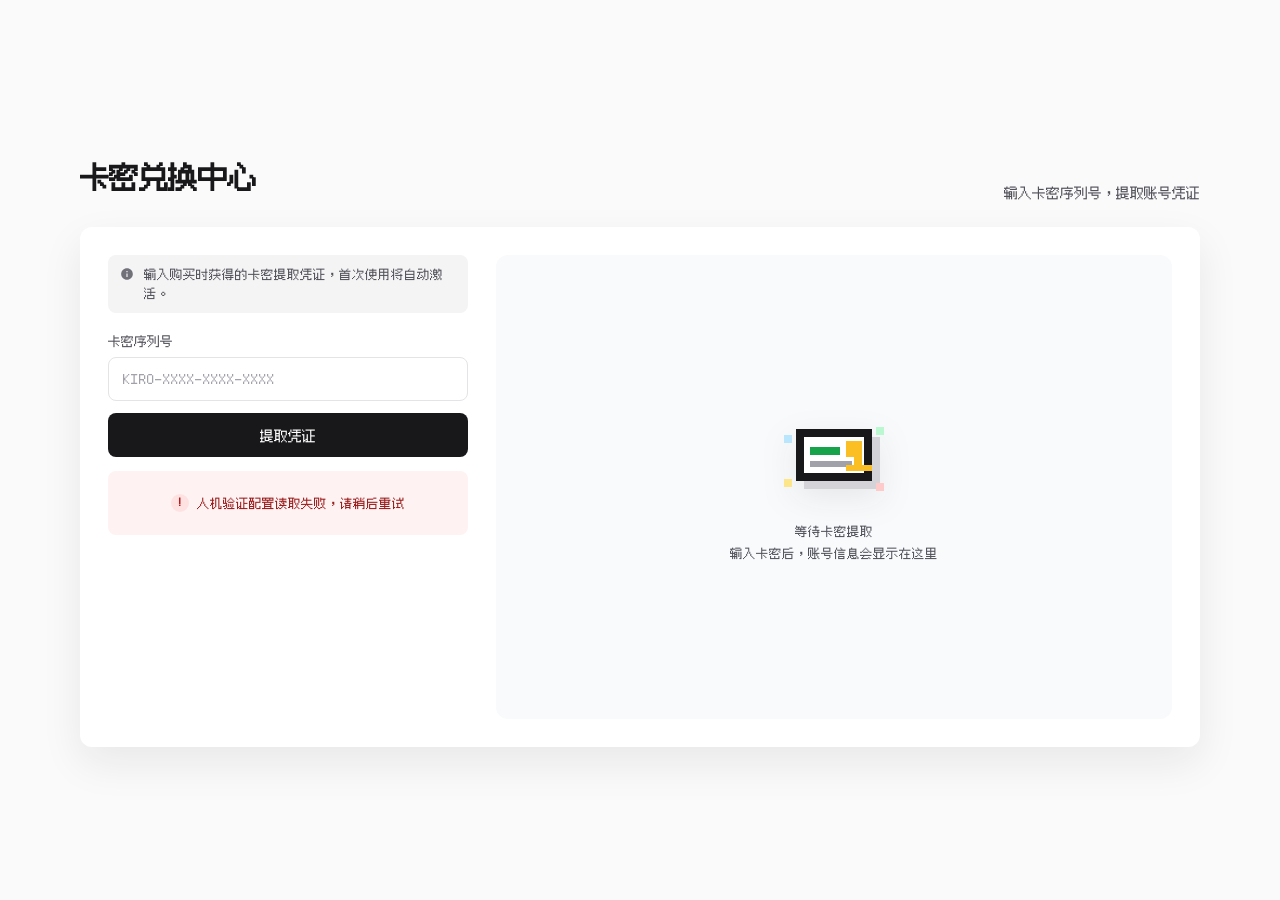
==== static/redeem.html @ 6c7f951c "Initial commit - KiroClaim project" ====
<!DOCTYPE html>
<html lang="zh-CN">
<head>
  <meta charset="UTF-8">
  <meta name="viewport" content="width=device-width, initial-scale=1, minimum-scale=1, maximum-scale=1, user-scalable=no, viewport-fit=cover">
  <title>KiroClaim 卡密兑换中心</title>
  <link rel="icon" type="image/svg+xml" href="/static/favicon.svg">
  <link rel="alternate icon" href="/static/favicon.ico">
  <link rel="apple-touch-icon" href="/static/apple-touch-icon.png">
  <link rel="manifest" href="/static/site.webmanifest">
  <link rel="stylesheet" href="/static/css/redeem.css">
</head>
<body>

  <div class="wrap">

    <div class="header">
      <h1>卡密兑换中心</h1>
      <p>输入卡密序列号，提取账号凭证</p>
    </div>

    <div class="card">

      <div class="info">
        <svg class="info-icon" viewBox="0 0 24 24" fill="currentColor"><path d="M12 2C6.48 2 2 6.48 2 12s4.48 10 10 10 10-4.48 10-10S17.52 2 12 2zm1 15h-2v-6h2v6zm0-8h-2V7h2v2z"/></svg>
        <span>输入购买时获得的卡密提取凭证，首次使用将自动激活。</span>
      </div>

      <label class="field-label" for="inp-get">卡密序列号</label>
      <input type="text" class="input" id="inp-get" placeholder="KIRO-XXXX-XXXX-XXXX" autocomplete="off" autocapitalize="off" spellcheck="false">

      <button class="btn" id="btn-get" onclick="reqGet()">
        <span class="spinner"></span>
        <span class="btn-text">提取凭证</span>
      </button>

      <div class="turnstile-box" id="captcha-get"></div>

      <div class="result" id="out-get"></div>

    </div>
  </div>

  <script>
    const API_BASE = '';
    let _busy = false;
    let _lastGetData = null;
    let _accountPage = 1;
    let _redeemStream = null;
    let _streamExpected = 0;
    let _streamReceived = 0;
    let _streamDone = false;
    let _streamFailed = false;
    let _streamSkeletonPaused = false;
    let _streamMessage = '';
    const ACCOUNT_PAGE_SIZE = 5;

    function getAccountPageSize() {
      return window.matchMedia('(min-width: 1100px)').matches ? 6 : ACCOUNT_PAGE_SIZE;
    }

    const _captcha = {
      enabled: false,
      siteKey: '',
      widgetGet: null,
      tokenGet: '',
      error: '',
    };

    // 页面加载时询问后端是否启用验证码
    async function initCaptcha() {
      try {
        const r = await fetch(API_BASE + '/api/captcha/info');
        const d = await r.json();
        if (d.code !== 0 || !d.data || !d.data.enabled || !d.data.siteKey) return;
        _captcha.enabled = true;
        _captcha.siteKey = d.data.siteKey;
        if (!looksLikeTurnstileSiteKey(_captcha.siteKey)) {
          setCaptchaState('error', '人机验证 Site Key 配置异常，请在后台填写 Cloudflare Turnstile Site Key');
          _captcha.error = '人机验证配置异常，请联系管理员';
          return;
        }
        setCaptchaState('loading', '正在加载人机验证...');
        loadTurnstileScript();
      } catch (e) {
        _captcha.enabled = true;
        _captcha.error = '人机验证配置读取失败，请稍后重试';
        setCaptchaState('error', _captcha.error);
      }
    }

    function looksLikeTurnstileSiteKey(key) {
      const value = String(key || '').trim();
      return value.length >= 20 && /^[0-3]x/i.test(value);
    }

    function setCaptchaState(state, message) {
      const box = document.getElementById('captcha-get');
      if (!box) return;
      box.classList.remove('loading', 'ready', 'error');
      if (!state) {
        box.innerHTML = '';
        return;
      }
      box.classList.add(state);
      if (state === 'loading') {
        box.innerHTML =
          '<div class="turnstile-state">' +
            '<span class="turnstile-spinner" aria-hidden="true"></span>' +
            '<span>' + esc(message || '正在加载人机验证...') + '</span>' +
          '</div>';
        return;
      }
      if (state === 'error') {
        box.innerHTML =
          '<div class="turnstile-state">' +
            '<span class="turnstile-error-icon" aria-hidden="true">!</span>' +
            '<span>' + esc(message || '人机验证加载失败，请刷新后重试') + '</span>' +
          '</div>';
      }
    }

    function loadTurnstileScript() {
      window.onTurnstileLoad = function() {
        try {
          const box = document.getElementById('captcha-get');
          if (box) box.innerHTML = '';
          _captcha.widgetGet = turnstile.render('#captcha-get', {
            sitekey: _captcha.siteKey,
            theme: 'light',
            callback: function(token) {
              _captcha.error = '';
              _captcha.tokenGet = token;
            },
            'error-callback':  function() {
              _captcha.tokenGet = '';
              _captcha.error = '人机验证校验失败，请重新尝试';
            },
            'expired-callback': function() {
              _captcha.tokenGet = '';
              _captcha.error = '人机验证已过期，请重新完成验证';
            },
          });
          setCaptchaState('ready');
        } catch (e) {
          _captcha.error = '人机验证加载失败，请检查后台 Turnstile Site Key';
          setCaptchaState('error', _captcha.error);
        }
      };
      if (document.querySelector('script[data-turnstile-script="1"]')) return;
      const s = document.createElement('script');
      s.setAttribute('data-turnstile-script', '1');
      s.src = 'https://challenges.cloudflare.com/turnstile/v0/api.js?onload=onTurnstileLoad';
      s.async = true; s.defer = true;
      s.onerror = function() {
        _captcha.error = '人机验证脚本加载失败，请检查网络或稍后重试';
        setCaptchaState('error', _captcha.error);
      };
      document.head.appendChild(s);
    }

    // 请求后重置指定 widget，清空本地 token（Turnstile token 只能用一次）
    function resetCaptcha(which) {
      if (!_captcha.enabled || typeof turnstile === 'undefined') return;
      if (which === 'get' && _captcha.widgetGet != null) {
        try { turnstile.reset(_captcha.widgetGet); } catch(e) {}
        _captcha.tokenGet = '';
      }
    }

    function closeRedeemStream() {
      if (_redeemStream) {
        try { _redeemStream.close(); } catch (e) {}
        _redeemStream = null;
      }
    }

    function finishRedeem(btn) {
      closeRedeemStream();
      if (btn) {
        btn.classList.remove('loading');
        btn.disabled = false;
      }
      _busy = false;
      resetCaptcha('get');
    }

    function streamUrlForCode(code) {
      let url = API_BASE + '/token/' + encodeURIComponent(code) + '?stream=1';
      if (_captcha.enabled && _captcha.tokenGet) {
        url += '&captcha_token=' + encodeURIComponent(_captcha.tokenGet);
      }
      return url;
    }

    function reqGet() {
      if (_busy) return; _busy = true;
      const code = document.getElementById('inp-get').value.trim();
      if (!code) { _busy = false; return; }
      const out = document.getElementById('out-get');
      if (_captcha.enabled && !_captcha.tokenGet) {
        showError(out, _captcha.error || '请先完成人机验证');
        _busy = false;
        return;
      }
      const btn = document.getElementById('btn-get');
      btn.classList.add('loading'); btn.disabled = true;
      out.innerHTML = '';
      closeRedeemStream();
      _lastGetData = [];
      _streamExpected = 0;
      _streamReceived = 0;
      _streamDone = false;
      _streamFailed = false;
      _streamSkeletonPaused = false;
      _streamMessage = '正在连接发货通道...';
      _accountPage = 1;
      paintGet(out);

      const source = new EventSource(streamUrlForCode(code));
      _redeemStream = source;

      source.addEventListener('init', function(event) {
        const data = parseStreamEvent(event);
        _streamExpected = Math.max(0, Number(data.total) || 0);
        _streamReceived = 0;
        _streamSkeletonPaused = false;
        _streamMessage = '正在检查账号并发货...';
        _lastGetData = new Array(_streamExpected).fill(null);
        _accountPage = 1;
        paintGet(out);
      });

      source.addEventListener('account', function(event) {
        const data = parseStreamEvent(event);
        const account = data.account || null;
        let index = Number(data.index);
        if (!Number.isFinite(index) || index < 0) index = _streamReceived;
        if (!_streamExpected || index >= _lastGetData.length) {
          _streamExpected = Math.max(_streamExpected, index + 1);
          while (_lastGetData.length < _streamExpected) _lastGetData.push(null);
        }
        _lastGetData[index] = account;
        _streamReceived = normalizeAccounts(_lastGetData).filter(Boolean).length;
        _streamSkeletonPaused = false;
        _streamMessage = '正在提取账号 ' + _streamReceived + ' / ' + _streamExpected;
        paintGet(out);
      });

      source.addEventListener('done', function(event) {
        const accounts = normalizeAccounts(_lastGetData).filter(Boolean);
        _lastGetData = accounts;
        _streamReceived = accounts.length;
        _streamExpected = accounts.length;
        _streamDone = true;
        _streamSkeletonPaused = false;
        _streamMessage = '成功提取账号';
        paintGet(out);
        finishRedeem(btn);
      });

      source.addEventListener('fail', function(event) {
        const data = parseStreamEvent(event);
        _streamFailed = true;
        _streamSkeletonPaused = data.reason === 'account_pool_shortage' || data.reason === 'account_deleted';
        _streamMessage = data.message || '提取失败，请稍后再试';
        if (normalizeAccounts(_lastGetData).filter(Boolean).length > 0) {
          paintGet(out);
        } else {
          showError(out, _streamMessage);
        }
        finishRedeem(btn);
      });

      source.onerror = function() {
        if (_streamDone || _streamFailed) return;
        _streamFailed = true;
        _streamMessage = '发货通道连接失败，请稍后重试';
        if (normalizeAccounts(_lastGetData).filter(Boolean).length > 0) {
          paintGet(out);
        } else {
          showError(out, _streamMessage);
        }
        finishRedeem(btn);
      };
    }

    function parseStreamEvent(event) {
      try { return JSON.parse(event.data || '{}'); } catch (e) { return {}; }
    }

    function legacyPaintGet(box) {
      const jsonStr = JSON.stringify(_lastGetData, null, 2);
      box.innerHTML =
        '<div class="status ok"><span class="status-dot"></span>成功提取凭证</div>' +
        '<div class="result-title">账号凭证</div>' +
        '<pre class="json">' + esc(jsonStr) + '</pre>' +
        '<div class="btn-row">' +
          '<button class="copy-btn" onclick="copyGetResult(this)">复制 JSON</button>' +
          '<button class="download-btn" onclick="downloadGetResult(this)">下载 JSON</button>' +
        '</div>';
    }

    function copyGetResult(btn) {
      if (!_lastGetData) return;
      doClipboard(btn, JSON.stringify(_lastGetData, null, 2), '复制 JSON');
    }

    function downloadGetResult(btn) {
      if (!_lastGetData) return;
      var jsonStr = JSON.stringify(_lastGetData, null, 2);
      var blob = new Blob([jsonStr], { type: 'application/json' });
      var url = URL.createObjectURL(blob);
      var a = document.createElement('a');
      a.href = url;
      a.download = 'kiro-credentials.json';
      document.body.appendChild(a);
      a.click();
      document.body.removeChild(a);
      URL.revokeObjectURL(url);
      btn.textContent = '已下载';
      btn.classList.add('done');
      setTimeout(function() { btn.textContent = '下载 JSON'; btn.classList.remove('done'); }, 2000);
    }

    function normalizeAccounts(data) {
      if (Array.isArray(data)) return data;
      if (data && Array.isArray(data.accounts)) return data.accounts;
      if (data && data.account) return [data.account];
      if (data && typeof data === 'object') return [data];
      return [];
    }

    function paintGet(box) {
      const accounts = normalizeAccounts(_lastGetData);
      box.innerHTML =
        '<div class="status ok"><span class="status-dot"></span>成功提取账号凭证</div>' +
        '<div class="result-title">账号凭证</div>' +
        '<div class="account-list">' + accounts.map(renderAccountCard).join('') + '</div>' +
        '<div class="btn-row">' +
          '<button class="copy-btn" onclick="copyGetResult(this)">复制完整 JSON</button>' +
          '<button class="download-btn" onclick="downloadGetResult(this)">下载 JSON</button>' +
        '</div>';
    }

    function renderAccountCard(account, index) {
      const title = account.email || account.Email || ('账号 #' + (index + 1));
      const provider = account.provider || account.Provider || '-';
      const region = account.region || account.Region || '-';
      const fields = [
        ['accessToken', 'Access Token', account.accessToken || account.AccessToken],
        ['refreshToken', 'Refresh Token', account.refreshToken || account.RefreshToken],
        ['clientId', 'Client ID', account.clientId || account.ClientId],
        ['clientSecret', 'Client Secret', account.clientSecret || account.ClientSecret],
        ['region', 'Region', region],
        ['provider', 'Provider', provider]
      ];

      return '<div class="account-card">' +
        '<div class="account-card-head">' +
          '<div class="account-card-title">' + esc(title) + '</div>' +
          '<span class="account-tag">' + esc(String(provider).toUpperCase()) + '</span>' +
        '</div>' +
        '<div class="account-card-body">' +
          fields.map(function(field) {
            return renderAccountField(index, field[0], field[1], field[2]);
          }).join('') +
        '</div>' +
      '</div>';
    }

    function renderAccountField(index, key, label, value) {
      const text = value == null || value === '' ? '-' : String(value);
      const copyBtn = text === '-'
        ? ''
        : '<button class="field-copy-btn" data-index="' + index + '" data-key="' + esc(key) + '" onclick="copyAccountField(this)">复制</button>';
      return '<div class="account-field">' +
        '<div class="account-field-head">' +
          '<span class="account-field-label">' + esc(label) + '</span>' +
          copyBtn +
        '</div>' +
        '<div class="account-field-value">' + esc(text) + '</div>' +
      '</div>';
    }

    function copyAccountField(btn) {
      const index = Number(btn.dataset.index) || 0;
      const key = btn.dataset.key || '';
      const accounts = normalizeAccounts(_lastGetData);
      const account = accounts[index] || {};
      const aliases = {
        accessToken: ['accessToken', 'AccessToken'],
        refreshToken: ['refreshToken', 'RefreshToken'],
        clientId: ['clientId', 'ClientId'],
        clientSecret: ['clientSecret', 'ClientSecret'],
        region: ['region', 'Region'],
        provider: ['provider', 'Provider']
      }[key] || [key];
      let value = '';
      for (let i = 0; i < aliases.length; i++) {
        if (account[aliases[i]]) {
          value = account[aliases[i]];
          break;
        }
      }
      if (!value) return;
      doClipboard(btn, String(value), '复制');
    }

    function copyGetResult(btn) {
      if (!_lastGetData) return;
      doClipboard(btn, JSON.stringify(_lastGetData, null, 2), '复制完整 JSON');
    }

    function downloadGetResult(btn) {
      if (!_lastGetData) return;
      var jsonStr = JSON.stringify(_lastGetData, null, 2);
      var blob = new Blob([jsonStr], { type: 'application/json' });
      var url = URL.createObjectURL(blob);
      var a = document.createElement('a');
      a.href = url;
      a.download = 'kiro-credentials.json';
      document.body.appendChild(a);
      a.click();
      document.body.removeChild(a);
      URL.revokeObjectURL(url);
      btn.textContent = '已下载';
      btn.classList.add('done');
      setTimeout(function() { btn.textContent = '下载 JSON'; btn.classList.remove('done'); }, 2000);
    }

    function paintGet(box) {
      const accounts = normalizeAccounts(_lastGetData);
      box.innerHTML =
        '<div class="status ok"><span class="status-dot"></span>成功提取账号</div>' +
        '<div class="result-title">账号信息</div>' +
        '<div class="account-list">' + accounts.map(renderAccountCard).join('') + '</div>' +
        '<div class="btn-row">' +
          '<button class="copy-btn" onclick="copyGetResult(this)">复制全部</button>' +
          '<button class="download-btn" onclick="downloadGetResult(this)">下载 JSON</button>' +
        '</div>';
    }

    function renderAccountCard(account, index) {
      if (!account) return renderAccountSkeleton(index);
      const email = account.email || account.Email || '-';
      const provider = account.provider || account.Provider || '-';
      const region = account.region || account.Region || '-';
      const subscription = account.subscription || account.Subscription || '-';
      const usedRaw = Number(account.creditUsed ?? account.CreditUsed ?? 0);
      const limitRaw = Number(account.creditLimit ?? account.CreditLimit ?? 0);
      const used = Number.isFinite(usedRaw) ? usedRaw : 0;
      const limit = Number.isFinite(limitRaw) ? limitRaw : 0;

      return '<div class="account-card">' +
        '<div class="account-card-head">' +
          '<div class="account-card-title">' + esc(email === '-' ? ('账号 #' + (index + 1)) : email) + '</div>' +
          '<button class="copy-btn" onclick="copyCredentialJson(this,' + index + ')">复制凭证</button>' +
        '</div>' +
        '<div class="account-card-body">' +
          '<div class="account-info-grid">' +
            renderInfoItem('订阅类型', subscription, false) +
            renderUsageItem(used, limit) +
            renderInfoItem('区域', region, false) +
            renderInfoItem('Provider', provider, false) +
          '</div>' +
        '</div>' +
      '</div>';
    }

    function renderAccountSkeleton(index) {
      return '<div class="account-card skeleton' + (_streamSkeletonPaused ? ' paused' : '') + '">' +
        '<div class="account-card-head">' +
          '<div class="skeleton-line skeleton-title"></div>' +
          '<div class="skeleton-pill"></div>' +
        '</div>' +
        '<div class="account-card-body">' +
          '<div class="account-info-grid">' +
            renderSkeletonInfoItem() +
            renderSkeletonInfoItem() +
            renderSkeletonInfoItem() +
            renderSkeletonInfoItem() +
          '</div>' +
        '</div>' +
      '</div>';
    }

    function renderSkeletonInfoItem() {
      return '<div class="account-info-item">' +
        '<div class="account-info-label"><span class="skeleton-line" style="width:48px;height:10px"></span></div>' +
        '<div class="account-info-value"><span class="skeleton-line skeleton-value"></span></div>' +
      '</div>';
    }

    function renderInfoItem(label, value, full) {
      const text = value == null || value === '' ? '-' : String(value);
      return '<div class="account-info-item' + (full ? ' full' : '') + '">' +
        '<div class="account-info-label">' + esc(label) + '</div>' +
        '<div class="account-info-value">' + esc(text) + '</div>' +
      '</div>';
    }

    function renderUsageItem(used, limit) {
      if (limit <= 0) return renderInfoItem('额度用量', '-', false);
      const percent = Math.max(0, Math.min(100, used / limit * 100));
      const fillClass = percent >= 90 ? ' danger' : (percent >= 70 ? ' warn' : '');
      const usedText = used % 1 === 0 ? used.toFixed(0) : used.toFixed(1);
      const limitText = limit % 1 === 0 ? limit.toFixed(0) : limit.toFixed(1);
      return '<div class="account-info-item usage-item">' +
        '<div class="account-info-label">额度用量</div>' +
        '<div class="usage-value">' +
          '<span class="account-info-value">' + esc(usedText + ' / ' + limitText) + '</span>' +
          '<span class="usage-percent">' + percent.toFixed(0) + '%</span>' +
        '</div>' +
        '<div class="usage-meter"><div class="usage-meter-fill' + fillClass + '" style="width:' + percent.toFixed(2) + '%"></div></div>' +
      '</div>';
    }

    function credentialJson(account) {
      account = account || {};
      return {
        accessToken: account.accessToken || account.AccessToken || '',
        refreshToken: account.refreshToken || account.RefreshToken || '',
        clientId: account.clientId || account.ClientId || '',
        clientSecret: account.clientSecret || account.ClientSecret || ''
      };
    }

    function allCredentialJson() {
      return normalizeAccounts(_lastGetData).filter(Boolean).map(credentialJson);
    }

    function copyCredentialJson(btn, index) {
      const account = normalizeAccounts(_lastGetData)[index] || {};
      if (!account || !account.accessToken && !account.AccessToken && !account.refreshToken && !account.RefreshToken) return;
      doClipboard(btn, JSON.stringify(credentialJson(account), null, 2), '复制凭证');
    }

    function copyGetResult(btn) {
      if (!_lastGetData) return;
      doClipboard(btn, JSON.stringify(allCredentialJson(), null, 2), '复制全部');
    }

    function downloadGetResult(btn) {
      if (!_lastGetData) return;
      var jsonStr = JSON.stringify(allCredentialJson(), null, 2);
      var blob = new Blob([jsonStr], { type: 'application/json' });
      var url = URL.createObjectURL(blob);
      var a = document.createElement('a');
      a.href = url;
      a.download = 'kiro-credentials.json';
      document.body.appendChild(a);
      a.click();
      document.body.removeChild(a);
      URL.revokeObjectURL(url);
      btn.textContent = '已下载';
      btn.classList.add('done');
      setTimeout(function() { btn.textContent = '下载 JSON'; btn.classList.remove('done'); }, 2000);
    }

    function getAccountScrollState(box) {
      const scroll = box ? box.querySelector('.account-scroll') : null;
      if (!scroll) return null;
      return { top: scroll.scrollTop, left: scroll.scrollLeft };
    }

    function restoreAccountScrollState(box, state) {
      if (!state) return;
      const scroll = box ? box.querySelector('.account-scroll') : null;
      if (!scroll) return;
      const maxTop = Math.max(0, scroll.scrollHeight - scroll.clientHeight);
      const maxLeft = Math.max(0, scroll.scrollWidth - scroll.clientWidth);
      scroll.scrollTop = Math.min(Math.max(0, state.top), maxTop);
      scroll.scrollLeft = Math.min(Math.max(0, state.left), maxLeft);
    }

    function paintGet(box, options) {
      options = options || {};
      const scrollState = options.preserveScroll === false ? null : getAccountScrollState(box);
      const accounts = normalizeAccounts(_lastGetData);
      const readyCount = accounts.filter(Boolean).length;
      const expectedCount = Math.max(_streamExpected || 0, accounts.length);
      const pageSize = getAccountPageSize();
      const totalPages = Math.max(1, Math.ceil(Math.max(expectedCount, 1) / pageSize));
      if (_accountPage > totalPages) _accountPage = totalPages;
      if (_accountPage < 1) _accountPage = 1;
      const start = (_accountPage - 1) * pageSize;
      const slots = accounts.slice();
      while (slots.length < expectedCount) slots.push(null);
      const pageAccounts = slots.slice(start, start + pageSize);
      const streaming = !_streamDone && !_streamFailed && expectedCount > readyCount;
      const statusClass = _streamFailed ? 'danger' : 'ok';
      const statusText = _streamFailed
        ? (_streamMessage || '提取失败')
        : streaming
          ? (_streamMessage || ('正在提取账号 ' + readyCount + ' / ' + expectedCount))
          : '成功提取账号';
      const actionsDisabled = readyCount === 0 ? ' disabled' : '';

      box.innerHTML =
        '<div class="status ' + statusClass + '"><span class="status-dot"></span>' + esc(statusText) + '</div>' +
        '<div class="result-title">账号信息</div>' +
        '<div class="account-scroll"><div class="account-list">' + pageAccounts.map(function(account, idx) {
          return renderAccountCard(account, start + idx);
        }).join('') + '</div></div>' +
        renderAccountPager(Math.max(expectedCount, readyCount), totalPages) +
        '<div class="btn-row">' +
          '<button class="copy-btn" onclick="copyGetResult(this)"' + actionsDisabled + '>复制全部</button>' +
          '<button class="download-btn" onclick="downloadGetResult(this)"' + actionsDisabled + '>下载 JSON</button>' +
        '</div>';
      restoreAccountScrollState(box, scrollState);
      if (scrollState && typeof requestAnimationFrame === 'function') {
        requestAnimationFrame(function() {
          restoreAccountScrollState(box, scrollState);
        });
      }
    }

    function renderAccountPager(total, totalPages) {
      if (totalPages <= 1) return '';
      const buttons = [];
      buttons.push('<button class="pager-btn" ' + (_accountPage <= 1 ? 'disabled' : '') + ' onclick="changeAccountPage(' + (_accountPage - 1) + ')">上一页</button>');
      for (let i = 1; i <= totalPages; i++) {
        if (i === 1 || i === totalPages || Math.abs(i - _accountPage) <= 1) {
          buttons.push('<button class="pager-btn' + (i === _accountPage ? ' active' : '') + '" onclick="changeAccountPage(' + i + ')">' + i + '</button>');
        } else if (buttons[buttons.length - 1] !== '<span class="pager-info">...</span>') {
          buttons.push('<span class="pager-info">...</span>');
        }
      }
      buttons.push('<button class="pager-btn" ' + (_accountPage >= totalPages ? 'disabled' : '') + ' onclick="changeAccountPage(' + (_accountPage + 1) + ')">下一页</button>');
      return '<div class="account-pager">' + buttons.join('') + '<span class="pager-info">共 ' + total + ' 个</span></div>';
    }

    function changeAccountPage(page) {
      _accountPage = page;
      const out = document.getElementById('out-get');
      if (out && _lastGetData) paintGet(out, { preserveScroll: false });
    }

    function doClipboard(btn, text, originalLabel) {
      let ok = false;
      if (navigator.clipboard && navigator.clipboard.writeText) {
        try { navigator.clipboard.writeText(text); ok = true; } catch(e) {}
      }
      if (!ok) {
        const ta = document.createElement('textarea');
        ta.value = text;
        ta.style.cssText = 'position:fixed;left:-9999px;top:-9999px;opacity:0';
        document.body.appendChild(ta);
        ta.select();
        try { ok = document.execCommand('copy'); } catch(e) {}
        document.body.removeChild(ta);
      }
      if (ok) {
        btn.textContent = '已复制到剪贴板';
        btn.classList.add('copied');
        setTimeout(function() { btn.textContent = originalLabel; btn.classList.remove('copied'); }, 2000);
      } else {
        btn.textContent = '复制失败，请手动选择';
        setTimeout(function() { btn.textContent = originalLabel; }, 2500);
      }
    }

    function doClipboard(btn, text, originalLabel) {
      let ok = false;
      if (navigator.clipboard && navigator.clipboard.writeText) {
        try { navigator.clipboard.writeText(text); ok = true; } catch(e) {}
      }
      if (!ok) {
        const ta = document.createElement('textarea');
        ta.value = text;
        ta.style.cssText = 'position:fixed;left:-9999px;top:-9999px;opacity:0';
        document.body.appendChild(ta);
        ta.select();
        try { ok = document.execCommand('copy'); } catch(e) {}
        document.body.removeChild(ta);
      }
      if (ok) {
        btn.textContent = '已复制';
        btn.classList.add('copied');
        setTimeout(function() { btn.textContent = originalLabel; btn.classList.remove('copied'); }, 2000);
      } else {
        btn.textContent = '复制失败';
        setTimeout(function() { btn.textContent = originalLabel; }, 2500);
      }
    }

    function showError(box, msg) {
      box.innerHTML = '<div class="status danger"><span class="status-dot"></span>' + esc(msg) + '</div>';
    }

    function esc(s) {
      return String(s == null ? '' : s).replace(/[&<>"']/g, function(c) {
        return {'&':'&amp;','<':'&lt;','>':'&gt;','"':'&quot;',"'":'&#39;'}[c];
      });
    }

    // 回车提交
    document.getElementById('inp-get').addEventListener('keydown', function(e) {
      if (e.key === 'Enter') { e.preventDefault(); reqGet(); }
    });
    // 启动时探测验证码配置
    window.addEventListener('resize', function() {
      const out = document.getElementById('out-get');
      if (out && _lastGetData) paintGet(out);
    });
    initCaptcha();
  </script>
</body>
</html>
---- static/css/redeem.css ----
@font-face {
      font-family: "Fusion Pixel";
      src: url("/static/font/fusion-pixel.otf") format("opentype"),
           url("/static/font/fusion-pixel.ttf") format("truetype");
      font-display: swap;
    }

    :root {
      --bg-page: #fafafa;
      --bg-surface: #ffffff;
      --bg-subtle: #f4f4f5;
      --border: #e4e4e7;
      --border-hover: #d4d4d8;
      --border-strong: #a1a1aa;
      --text-main: #18181b;
      --text-muted: #52525b;
      --text-subtle: #71717a;
      --text-disabled: #a1a1aa;
      --primary: #18181b;
      --primary-hover: #27272a;
      --primary-active: #09090b;
      --danger: #dc2626;
      --success: #16a34a;
      --warning: #d97706;
      --radius-sm: 6px;
      --radius: 8px;
      --radius-lg: 12px;
      --ease: cubic-bezier(0.16, 1, 0.3, 1);
    }

    * {
      box-sizing: border-box;
      margin: 0;
      padding: 0;
      font-family: "Fusion Pixel", -apple-system, BlinkMacSystemFont, "Inter", "Helvetica Neue",
                   "PingFang SC", "Microsoft YaHei", system-ui, sans-serif;
      -webkit-font-smoothing: antialiased;
    }

    html, body {
      height: 100%;
      -webkit-text-size-adjust: 100%;
      text-size-adjust: 100%;
    }

    body {
      background: var(--bg-page);
      color: var(--text-main);
      font-size: 14px;
      line-height: 1.5;
      min-height: 100vh;
      padding: max(24px, env(safe-area-inset-top))
               max(24px, env(safe-area-inset-right))
               max(24px, env(safe-area-inset-bottom))
               max(24px, env(safe-area-inset-left));
      display: flex;
      flex-direction: column;
      align-items: center;
    }

    ::selection {
      background: rgba(24, 24, 27, 0.14);
      color: var(--primary-active);
    }

    .wrap {
      width: 100%;
      max-width: 460px;
      animation: fadeIn 0.4s var(--ease);
    }

    @keyframes fadeIn {
      from { opacity: 0; transform: translateY(8px); }
      to   { opacity: 1; transform: translateY(0); }
    }

    .header { margin-bottom: 28px; }
    .header h1 {
      font-size: 24px;
      font-weight: 700;
      letter-spacing: -0.02em;
      color: var(--text-main);
      margin-bottom: 6px;
    }
    .header p {
      font-size: 14px;
      color: var(--text-muted);
    }

    .card {
      background: var(--bg-surface);
      border-radius: var(--radius-lg);
      padding: 20px;
      box-shadow: 0 16px 42px rgba(24, 24, 27, 0.08);
    }

    .info {
      display: flex;
      gap: 10px;
      align-items: flex-start;
      padding: 10px 12px;
      margin-bottom: 18px;
      background: var(--bg-subtle);
      border-radius: var(--radius);
      font-size: 12.5px;
      line-height: 1.55;
      color: var(--text-muted);
    }
    .info-icon {
      flex-shrink: 0;
      width: 14px;
      height: 14px;
      margin-top: 2px;
      color: var(--text-subtle);
    }
    .info.warn { background: #fffbeb; color: #92400e; }
    .info.warn .info-icon { color: var(--warning); }

    .field-label {
      display: block;
      font-size: 13px;
      font-weight: 500;
      color: var(--text-muted);
      margin-bottom: 6px;
    }
    .input {
      width: 100%;
      height: 44px;
      padding: 0 14px;
      background: var(--bg-surface);
      color: var(--text-main);
      border: 1px solid var(--border);
      border-radius: var(--radius);
      font-size: 15px;
      font-family: inherit;
      -webkit-appearance: none;
      appearance: none;
      caret-color: var(--text-main);
      transition: border-color 0.18s var(--ease),
                  box-shadow 0.18s var(--ease);
    }
    .input::placeholder { color: var(--text-disabled); }
    .input:hover { border-color: var(--border-strong); }
    .input:focus {
      outline: none;
      border-color: var(--primary-active);
      box-shadow: 0 0 0 4px rgba(24, 24, 27, 0.08);
    }

    .btn {
      width: 100%;
      height: 44px;
      margin-top: 12px;
      border: none;
      border-radius: var(--radius);
      background: var(--primary);
      color: #fff;
      font-size: 14px;
      font-weight: 500;
      cursor: pointer;
      font-family: inherit;
      display: inline-flex;
      align-items: center;
      justify-content: center;
      gap: 8px;
      transition: background-color 0.15s var(--ease),
                  opacity 0.15s var(--ease);
    }
    .btn:hover:not(:disabled) { background: var(--primary-hover); }
    .btn:active:not(:disabled) { background: var(--primary-active); }
    .btn:disabled { opacity: 0.6; cursor: not-allowed; }

    /* loading 状态 */
    .btn .spinner {
      width: 14px;
      height: 14px;
      border: 2px solid rgba(255, 255, 255, 0.35);
      border-top-color: #fff;
      border-radius: 50%;
      animation: spin 0.7s linear infinite;
      display: none;
    }
    .btn.loading .btn-text { opacity: 0.75; }
    .btn.loading .spinner { display: inline-block; }
    @keyframes spin { to { transform: rotate(360deg); } }

    .result { margin-top: 18px; }
    .result:empty { display: none; }

    /* 状态条（success / warn / danger） */
    .status {
      display: flex;
      align-items: center;
      gap: 8px;
      padding: 10px 12px;
      margin-bottom: 12px;
      border-radius: var(--radius);
      font-size: 13px;
      font-weight: 500;
    }
    .status-dot {
      width: 6px;
      height: 6px;
      border-radius: 50%;
      flex-shrink: 0;
    }
    .status.ok     { background: #f0fdf4; color: #166534; }
    .status.ok     .status-dot { background: var(--success); }
    .status.danger { background: #fef2f2; color: #991b1b; }
    .status.danger .status-dot { background: var(--danger); }

    /* JSON 代码块 */
    .result-title {
      font-size: 12px;
      font-weight: 500;
      color: var(--text-muted);
      margin: 12px 0 6px;
    }
    .json {
      background: #fafafa;
      border-radius: var(--radius);
      padding: 14px;
      font-family: inherit;
      font-size: 12px;
      line-height: 1.6;
      color: var(--text-main);
      white-space: pre;
      max-height: 280px;
      overflow: auto;
      margin-bottom: 10px;
    }
    .json::-webkit-scrollbar { width: 6px; height: 6px; }
    .json::-webkit-scrollbar-thumb { background: var(--border-strong); border-radius: 3px; }

    .account-list {
      display: grid;
      grid-template-columns: 1fr;
      gap: 0;
      margin-bottom: 12px;
    }
    .account-scroll {
      max-height: min(56vh, 440px);
      overflow-y: auto;
      padding-right: 4px;
      margin-bottom: 12px;
      overscroll-behavior: contain;
    }
    .account-scroll::-webkit-scrollbar { width: 5px; }
    .account-scroll::-webkit-scrollbar-track { background: transparent; }
    .account-scroll::-webkit-scrollbar-thumb { background: #d4d4d8; border-radius: 999px; }

    .account-card {
      display: flex;
      flex-direction: column;
      overflow: hidden;
      border-radius: 0;
      background: var(--bg-surface);
      border-bottom: 1px solid #ececef;
      box-shadow: none;
      transition: background-color 0.18s var(--ease);
    }
    .account-card:last-child { border-bottom: none; }
    .account-card:hover {
      background: #fbfbfc;
    }
    .account-card.skeleton {
      pointer-events: none;
    }
    .account-card.skeleton:hover {
      background: var(--bg-surface);
    }
    .account-card.skeleton.paused .skeleton-line,
    .account-card.skeleton.paused .skeleton-pill {
      animation-play-state: paused;
      background-position: 50% 0;
      opacity: 0.72;
    }
    .skeleton-line,
    .skeleton-pill {
      display: block;
      overflow: hidden;
      border-radius: 999px;
      background: linear-gradient(90deg, #ececef 0%, #f4f4f5 38%, #ffffff 50%, #f4f4f5 62%, #ececef 100%);
      background-size: 280% 100%;
      animation: skeletonShimmer 1.35s linear infinite;
    }
    .skeleton-line {
      height: 12px;
    }
    .skeleton-pill {
      width: 64px;
      height: 26px;
    }
    .skeleton-title {
      width: min(68%, 280px);
      height: 14px;
    }
    .skeleton-value {
      width: 76%;
      height: 13px;
    }
    @keyframes skeletonShimmer {
      from { background-position: 140% 0; }
      to { background-position: -140% 0; }
    }

    .account-card-hero {
      display: flex;
      align-items: flex-start;
      justify-content: space-between;
      gap: 12px;
      padding: 14px 14px 8px;
      background: transparent;
    }
    .account-card-hero > .copy-btn {
      flex: 0 0 auto;
      width: auto;
      min-width: 0;
      height: 30px;
      min-height: 0;
      padding: 0 10px;
      border-radius: var(--radius-sm);
      font-size: 12px;
      font-weight: 700;
      line-height: 1;
      white-space: nowrap;
    }
    .account-hero-info {
      flex: 1;
      min-width: 0;
    }
    .account-hero-email {
      font-size: 14px;
      font-weight: 700;
      color: var(--text-main);
      white-space: nowrap;
      overflow: hidden;
      text-overflow: ellipsis;
      margin-bottom: 7px;
    }
    .account-hero-chips {
      display: flex;
      align-items: center;
      gap: 6px;
      flex-wrap: wrap;
    }
    .account-chip {
      display: inline-flex;
      align-items: center;
      padding: 3px 8px;
      border-radius: 999px;
      font-size: 10.5px;
      font-weight: 700;
      background: #f4f4f5;
      color: var(--text-muted);
    }
    .account-subscription-tag {
      max-width: 100%;
      padding: 3px 8px;
      border-radius: 999px;
      background: #ecfdf5;
      color: #047857;
      font-size: 10.5px;
      font-weight: 700;
      white-space: nowrap;
      overflow: hidden;
      text-overflow: ellipsis;
    }

    .account-card-usage {
      padding: 0 14px 13px;
    }
    .account-usage-row {
      display: flex;
      align-items: baseline;
      justify-content: space-between;
      gap: 10px;
      margin-bottom: 8px;
    }
    .account-usage-label {
      color: var(--text-muted);
      font-size: 11px;
      font-weight: 700;
    }
    .account-usage-numbers {
      font-size: 12px;
      font-weight: 700;
      color: var(--text-main);
      white-space: nowrap;
    }
    .account-usage-pct {
      margin-left: 5px;
      font-size: 10.5px;
      color: var(--text-subtle);
    }

    .account-card-footer {
      padding: 0 14px 14px;
      display: flex;
      justify-content: flex-end;
      background: transparent;
    }
    .usage-value {
      display: flex;
      align-items: baseline;
      justify-content: space-between;
      gap: 8px;
      margin-bottom: 7px;
      white-space: nowrap;
    }
    .usage-percent {
      color: var(--text-subtle);
      font-size: 10px;
      font-weight: 700;
    }
    .usage-meter {
      width: 100%;
      height: 6px;
      overflow: hidden;
      border-radius: 999px;
      background: #e4e4e7;
    }
    .usage-meter-fill {
      height: 100%;
      border-radius: inherit;
      background: linear-gradient(90deg, #22c55e, #84cc16);
    }
    .usage-meter-fill.warn {
      background: linear-gradient(90deg, #f59e0b, #facc15);
    }
    .usage-meter-fill.danger {
      background: linear-gradient(90deg, #ef4444, #f97316);
    }
    .account-card-actions {
      display: flex;
      justify-content: flex-end;
      gap: 8px;
      margin-top: 2px;
    }
    .account-pager {
      display: flex;
      align-items: center;
      justify-content: center;
      gap: 8px;
      margin: 2px 0 12px;
      flex: 0 0 auto;
    }
    .pager-btn {
      min-width: 34px;
      height: 32px;
      padding: 0 10px;
      border: none;
      border-radius: 999px;
      background: var(--bg-subtle);
      color: var(--text-main);
      font-size: 12px;
      font-weight: 700;
      cursor: pointer;
      font-family: inherit;
    }
    .pager-btn:hover:not(:disabled) {
      background: #ececef;
    }
    .pager-btn.active {
      background: var(--primary);
      color: #fff;
    }
    .pager-btn:disabled {
      cursor: not-allowed;
      opacity: 0.45;
    }
    .pager-info {
      color: var(--text-muted);
      font-size: 12px;
      font-weight: 700;
    }
    .account-field {
      display: grid;
      gap: 6px;
      min-width: 0;
    }
    .account-field-head {
      display: flex;
      align-items: center;
      justify-content: space-between;
      gap: 10px;
    }
    .account-field-label {
      color: var(--text-muted);
      font-size: 12px;
      font-weight: 600;
    }
    .account-field-value {
      padding: 9px 10px;
      border-radius: var(--radius);
      background: var(--bg-subtle);
      color: var(--text-main);
      font-size: 12px;
      line-height: 1.55;
      word-break: break-all;
      white-space: pre-wrap;
    }
    .field-copy-btn {
      flex-shrink: 0;
      padding: 4px 8px;
      border: none;
      border-radius: 999px;
      background: #eef2ff;
      color: #3730a3;
      font-size: 11px;
      font-weight: 700;
      cursor: pointer;
      transition: background-color 0.15s var(--ease),
                  color 0.15s var(--ease);
    }
    .field-copy-btn:hover {
      background: #e0e7ff;
    }
    .field-copy-btn.copied {
      background: #dcfce7;
      color: #166534;
    }

    .copy-btn {
      width: 100%;
      padding: 9px;
      background: var(--bg-subtle);
      color: var(--text-main);
      border: none;
      border-radius: var(--radius);
      font-size: 13px;
      font-weight: 500;
      cursor: pointer;
      font-family: inherit;
      transition: background-color 0.15s var(--ease),
                  color 0.15s var(--ease);
    }
    .copy-btn:hover { background: #ececef; }
    .copy-btn:disabled,
    .download-btn:disabled {
      cursor: not-allowed;
      opacity: 0.45;
    }
    .copy-btn.copied {
      background: #f0fdf4;
      color: #166534;
    }
    .account-card-actions .copy-btn {
      flex: 0 0 auto;
      width: auto;
      min-width: 0;
      height: 30px;
      min-height: 0;
      padding: 0 10px;
      border-radius: var(--radius-sm);
      font-size: 12px;
      font-weight: 700;
      line-height: 1;
      white-space: nowrap;
    }
    .account-card-head {
      display: flex;
      align-items: center;
      justify-content: space-between;
      gap: 10px;
      min-width: 0;
      padding: 12px 14px;
      background: #f8fafc;
      overflow: hidden;
    }
    .account-card-title {
      flex: 1 1 auto;
      min-width: 0;
      color: var(--text-main);
      font-size: 14px;
      font-weight: 700;
      white-space: nowrap;
      overflow: hidden;
      text-overflow: ellipsis;
    }
    .account-tag {
      flex-shrink: 0;
      max-width: 100%;
      padding: 3px 8px;
      border-radius: 999px;
      background: #ecfdf5;
      color: #047857;
      font-size: 11px;
      font-weight: 700;
      white-space: nowrap;
      overflow: hidden;
      text-overflow: ellipsis;
    }
    .account-card-head .copy-btn {
      flex: 0 0 auto;
      width: auto;
      min-width: 0;
      height: 30px;
      min-height: 0;
      padding: 0 10px;
      border-radius: var(--radius-sm);
      font-size: 12px;
      font-weight: 700;
      line-height: 1;
      white-space: nowrap;
    }
    .account-card-body {
      display: grid;
      gap: 10px;
      padding: 12px 14px 14px;
    }
    .account-info-grid {
      display: grid;
      grid-template-columns: repeat(2, minmax(0, 1fr));
      gap: 10px;
      min-width: 0;
    }
    .account-info-item {
      min-width: 0;
      padding: 9px 10px;
      border-radius: var(--radius);
      background: var(--bg-subtle);
    }
    .account-info-item.full {
      grid-column: 1 / -1;
    }
    .account-info-label {
      margin-bottom: 4px;
      color: var(--text-muted);
      font-size: 11px;
      font-weight: 700;
    }
    .account-info-value {
      min-width: 0;
      color: var(--text-main);
      font-size: 13px;
      font-weight: 700;
      line-height: 1.45;
      word-break: break-word;
    }

    .btn-row {
      display: flex;
      gap: 8px;
      margin-top: 0;
      flex: 0 0 auto;
    }
    .btn-row .copy-btn,
    .btn-row .download-btn {
      flex: 1;
    }
    .download-btn {
      padding: 9px;
      background: var(--bg-subtle);
      color: var(--text-main);
      border: none;
      border-radius: var(--radius);
      font-size: 13px;
      font-weight: 500;
      cursor: pointer;
      font-family: inherit;
      transition: background-color 0.15s var(--ease),
                  color 0.15s var(--ease);
    }
    .download-btn:hover { background: #ececef; }
    .download-btn.done {
      background: #f0fdf4;
      color: #166534;
    }

    .turnstile-box {
      display: none;
      margin-top: 14px;
      min-height: 65px;
      align-items: center;
      justify-content: center;
    }
    .turnstile-box.loading,
    .turnstile-box.ready,
    .turnstile-box.error {
      display: flex;
    }
    .turnstile-box.loading,
    .turnstile-box.error {
      min-height: 64px;
      padding: 12px 14px;
      border-radius: var(--radius);
      background: var(--bg-subtle);
    }
    .turnstile-box.error {
      background: #fef2f2;
    }
    .turnstile-state {
      display: inline-flex;
      align-items: center;
      justify-content: center;
      gap: 8px;
      font-size: 12.5px;
      line-height: 1.45;
      color: var(--text-muted);
      text-align: center;
    }
    .turnstile-box.error .turnstile-state {
      color: #991b1b;
    }
    .turnstile-spinner {
      width: 14px;
      height: 14px;
      flex: 0 0 auto;
      border: 2px solid #d4d4d8;
      border-top-color: var(--primary);
      border-radius: 50%;
      animation: spin 0.7s linear infinite;
    }
    .turnstile-error-icon {
      width: 18px;
      height: 18px;
      flex: 0 0 auto;
      border-radius: 50%;
      display: inline-flex;
      align-items: center;
      justify-content: center;
      background: #fee2e2;
      color: #b91c1c;
      font-size: 12px;
      font-weight: 700;
    }

    @media (min-width: 720px) and (max-width: 1099px) {
      body {
        padding: max(28px, env(safe-area-inset-top))
                 max(28px, env(safe-area-inset-right))
                 max(28px, env(safe-area-inset-bottom))
                 max(28px, env(safe-area-inset-left));
      }

      .wrap {
        max-width: 760px;
      }

      .card {
        padding: 24px;
      }

      .account-card {
        display: grid;
        grid-template-columns: minmax(160px, 200px) minmax(0, 1fr);
        align-items: stretch;
      }

      .account-card-head {
        align-items: flex-start;
        justify-content: center;
        flex-direction: column;
        gap: 8px;
        border-bottom: none;
        border-right: 1px solid #d1fae5;
        border-radius: var(--radius-lg) 0 0 var(--radius-lg);
      }

      .account-card-body {
        grid-template-columns: minmax(0, 1fr) 110px;
        align-items: stretch;
        gap: 12px;
        min-width: 0;
      }

      .account-info-grid {
        grid-template-columns: repeat(2, minmax(0, 1fr));
        min-width: 0;
      }

      .account-info-item.full {
        display: none;
      }

      .account-info-value {
        white-space: nowrap;
        overflow: hidden;
        text-overflow: ellipsis;
        word-break: normal;
      }

      .account-card-actions {
        width: 110px;
        margin-top: 0;
        align-self: stretch;
      }

      .account-card-actions .copy-btn {
        height: 100%;
        min-height: 92px;
        display: inline-flex;
        align-items: center;
        justify-content: center;
        text-align: center;
        line-height: 1.25;
        white-space: normal;
      }
    }

    @media (min-width: 1100px) {
      body {
        justify-content: center;
        padding: max(40px, env(safe-area-inset-top))
                 max(48px, env(safe-area-inset-right))
                 max(40px, env(safe-area-inset-bottom))
                 max(48px, env(safe-area-inset-left));
      }

      .wrap {
        max-width: 1120px;
      }

      .header {
        display: flex;
        align-items: flex-end;
        justify-content: space-between;
        gap: 32px;
        margin-bottom: 24px;
      }

      .header h1 {
        font-size: 30px;
        margin-bottom: 4px;
      }

      .header p {
        max-width: 420px;
        font-size: 14px;
        text-align: right;
      }

      .card {
        display: grid;
        grid-template-columns: 360px minmax(0, 1fr);
        align-items: start;
        gap: 0 28px;
        min-height: 520px;
        padding: 28px;
      }

      .info,
      .field-label,
      .input,
      .btn,
      .turnstile-box {
        grid-column: 1;
      }

      .result {
        display: flex;
        flex-direction: column;
        grid-column: 2;
        grid-row: 1 / span 6;
        height: 464px;
        min-height: 0;
        margin-top: 0;
        padding: 20px;
        border-radius: var(--radius-lg);
        background: #f8fafc;
        overflow: hidden;
      }

      .result:empty {
        display: flex;
        align-items: center;
        justify-content: center;
        flex-direction: column;
        gap: 14px;
        text-align: center;
      }

      .result:empty::before {
        content: "";
        width: 124px;
        height: 98px;
        image-rendering: pixelated;
        background:
          url("data:image/svg+xml,%3Csvg xmlns='http://www.w3.org/2000/svg' width='124' height='98' viewBox='0 0 124 98' shape-rendering='crispEdges'%3E%3Crect x='32' y='28' width='76' height='52' fill='%23d4d4d8'/%3E%3Crect x='24' y='20' width='76' height='52' fill='%23ffffff'/%3E%3Crect x='24' y='20' width='76' height='8' fill='%2318181b'/%3E%3Crect x='24' y='64' width='76' height='8' fill='%2318181b'/%3E%3Crect x='24' y='28' width='8' height='36' fill='%2318181b'/%3E%3Crect x='92' y='28' width='8' height='36' fill='%2318181b'/%3E%3Crect x='38' y='38' width='30' height='8' fill='%2316a34a'/%3E%3Crect x='38' y='52' width='42' height='6' fill='%23a1a1aa'/%3E%3Crect x='74' y='32' width='16' height='16' fill='%23fbbf24'/%3E%3Crect x='82' y='48' width='8' height='14' fill='%23fbbf24'/%3E%3Crect x='74' y='56' width='8' height='6' fill='%23fbbf24'/%3E%3Crect x='90' y='56' width='10' height='6' fill='%23fbbf24'/%3E%3Crect x='12' y='26' width='8' height='8' fill='%23bae6fd'/%3E%3Crect x='104' y='18' width='8' height='8' fill='%23bbf7d0'/%3E%3Crect x='12' y='70' width='8' height='8' fill='%23fde68a'/%3E%3Crect x='104' y='74' width='8' height='8' fill='%23fecaca'/%3E%3C/svg%3E")
          center / contain no-repeat;
        filter: drop-shadow(0 10px 16px rgba(24, 24, 27, 0.08));
      }

      .result:empty::after {
        content: "等待卡密提取\A输入卡密后，账号信息会显示在这里";
        white-space: pre-line;
        color: var(--text-muted);
        font-size: 12.5px;
        line-height: 1.7;
        font-weight: 500;
      }

      .account-list {
        grid-template-columns: 1fr;
        align-items: start;
        gap: 10px;
        margin-bottom: 0;
      }

      .account-scroll {
        flex: 1 1 auto;
        min-height: 0;
        max-height: none;
        margin-bottom: 10px;
      }

      .account-card {
        display: grid;
        grid-template-columns: minmax(160px, 190px) minmax(0, 1fr);
        align-items: stretch;
        min-height: 104px;
      }

      .account-card-head {
        align-items: flex-start;
        justify-content: center;
        flex-direction: column;
        gap: 8px;
        padding: 14px;
        border-bottom: none;
        border-right: 1px solid #d1fae5;
        border-radius: var(--radius-lg) 0 0 var(--radius-lg);
      }

      .account-card-body {
        grid-template-columns: minmax(0, 1fr) 110px;
        align-items: stretch;
        gap: 10px;
        padding: 12px;
        min-width: 0;
      }

      .account-info-grid {
        grid-template-columns: repeat(2, minmax(0, 1fr));
        gap: 8px;
        min-width: 0;
      }

      .account-info-item {
        min-height: 40px;
        padding: 8px 10px;
      }

      .account-info-item.full {
        display: none;
      }

      .account-info-value {
        white-space: nowrap;
        overflow: hidden;
        text-overflow: ellipsis;
        word-break: normal;
      }

      .account-card-actions {
        width: 110px;
        margin-top: 0;
        align-self: stretch;
      }

      .account-card-actions .copy-btn {
        height: 100%;
        min-height: 80px;
        padding-left: 8px;
        padding-right: 8px;
        line-height: 1.25;
        white-space: normal;
        display: inline-flex;
        align-items: center;
        justify-content: center;
        text-align: center;
      }

      .btn-row {
        max-width: 420px;
        margin-left: auto;
        margin-right: auto;
        width: 100%;
      }

      .account-pager {
        flex-wrap: wrap;
        margin: 0 0 10px;
      }
    }

    @media (min-width: 720px) {
      .account-list {
        gap: 0;
      }

      .account-card {
        display: flex;
        flex-direction: column;
        min-height: 0;
      }

      .account-card-hero {
        padding: 14px 14px 8px;
      }

      .account-card-usage {
        padding: 0 14px 13px;
      }

      .account-card-head {
        flex-direction: row;
        align-items: center;
        gap: 8px;
      }

      .account-card-title {
        font-size: 13px;
      }

      .account-tag {
        max-width: 220px;
        padding: 2px 7px;
        font-size: 10px;
      }

      .account-info-grid {
        grid-template-columns: repeat(4, minmax(0, 1fr));
      }

      .account-info-label {
        margin-bottom: 2px;
        font-size: 10px;
      }

      .account-info-value {
        font-size: 12px;
        line-height: 1.35;
      }
    }

    @media (min-width: 720px) {
      .account-list {
        grid-template-columns: 1fr;
        gap: 0;
        margin-bottom: 0;
      }

      .account-card {
        display: flex;
        flex-direction: column;
        min-height: 110px;
        border-bottom: 1px solid #ececef;
        border-radius: 0;
        background: var(--bg-surface);
        box-shadow: none;
      }

      .account-card-head {
        align-items: flex-start;
        justify-content: space-between;
        flex-direction: row;
        gap: 12px;
        padding: 14px 14px 8px;
        background: transparent;
        border-right: none;
        border-radius: 0;
      }

      .account-card-body {
        display: block;
        padding: 0 14px 14px;
        min-width: 0;
      }

      .account-info-grid {
        grid-template-columns: repeat(4, minmax(0, 1fr));
        gap: 8px;
        min-width: 0;
      }

      .account-info-item {
        min-height: 54px;
        padding: 8px 10px;
      }

      .account-info-item.full {
        display: none;
      }

      .account-info-value {
        white-space: nowrap;
        overflow: hidden;
        text-overflow: ellipsis;
        word-break: normal;
      }

      .account-card-head .copy-btn {
        width: auto;
        min-width: 0;
        height: 30px;
        min-height: 0;
        padding: 0 10px;
        display: inline-flex;
        align-items: center;
        justify-content: center;
        line-height: 1;
        white-space: nowrap;
      }
    }

    @media (max-width: 640px) {
      body {
        padding: max(16px, env(safe-area-inset-top))
                 max(16px, env(safe-area-inset-right))
                 max(16px, env(safe-area-inset-bottom))
                 max(16px, env(safe-area-inset-left));
      }
      .wrap { max-width: 100%; }
      .header { margin-bottom: 22px; }
      .header h1 { font-size: 22px; }
      .header p { font-size: 13.5px; }
      .card { padding: 18px; }
      .status { font-size: 12.5px; }
      input,
      select,
      textarea {
        font-size: 16px !important;
      }
    }

    @media (max-width: 480px) {
      body {
        padding: max(14px, env(safe-area-inset-top))
                 max(14px, env(safe-area-inset-right))
                 max(14px, env(safe-area-inset-bottom))
                 max(14px, env(safe-area-inset-left));
      }
      .card { padding: 16px; }
      .header h1 { font-size: 20px; letter-spacing: -0.015em; }
      .input {
        font-size: 16px; /* ≥16px 防 iOS 聚焦缩放 */
        height: 46px;
      }
      .btn { height: 46px; }
      .json { font-size: 11.5px; padding: 12px; max-height: 240px; }
      .result-title { margin: 14px 0 6px; }
    }

    @media (max-width: 360px) {
      .card { padding: 14px; }
      .header h1 { font-size: 19px; }
      .info, .status { font-size: 12px; }
    }
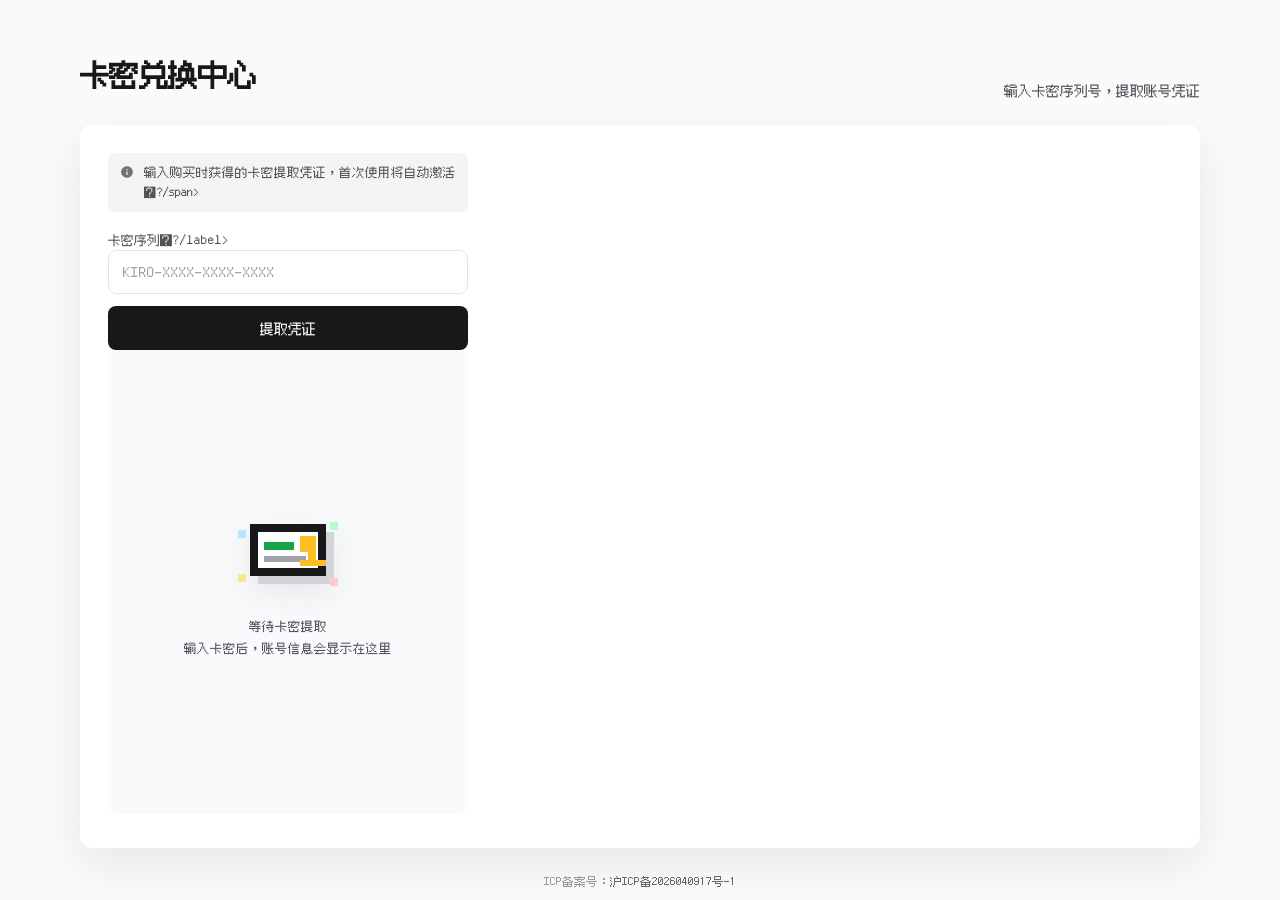
==== commit c5fbfad0: "移除商城功能并添加ICP备案信息 - 修改默认页面为登录页面(index.html) - 移除所有商城相关API路由和管理后台路由 - 隐藏管理后台商城订单入口和商城设置选项 - 在所有页面底部添加I" ====
--- a/static/redeem.html
+++ b/static/redeem.html
@@ -1,4 +1,4 @@
-<!DOCTYPE html>
+﻿<!DOCTYPE html>
 <html lang="zh-CN">
 <head>
   <meta charset="UTF-8">
@@ -23,10 +23,10 @@
 
       <div class="info">
         <svg class="info-icon" viewBox="0 0 24 24" fill="currentColor"><path d="M12 2C6.48 2 2 6.48 2 12s4.48 10 10 10 10-4.48 10-10S17.52 2 12 2zm1 15h-2v-6h2v6zm0-8h-2V7h2v2z"/></svg>
-        <span>输入购买时获得的卡密提取凭证，首次使用将自动激活。</span>
+        <span>输入购买时获得的卡密提取凭证，首次使用将自动激活�?/span>
       </div>
 
-      <label class="field-label" for="inp-get">卡密序列号</label>
+      <label class="field-label" for="inp-get">卡密序列�?/label>
       <input type="text" class="input" id="inp-get" placeholder="KIRO-XXXX-XXXX-XXXX" autocomplete="off" autocapitalize="off" spellcheck="false">
 
       <button class="btn" id="btn-get" onclick="reqGet()">
@@ -39,6 +39,10 @@
       <div class="result" id="out-get"></div>
 
     </div>
+
+    <div class="footer-beian" style="position:fixed;bottom:10px;left:0;right:0;text-align:center;font-size:12px;color:#999;">
+      <span>ICP备案号：</span><a href="https://beian.miit.gov.cn/" target="_blank" rel="noopener noreferrer" style="color:#666;text-decoration:none;">沪ICP备2026040917号-1</a>
+</div>
   </div>
 
   <script>
@@ -76,8 +80,8 @@
         _captcha.enabled = true;
         _captcha.siteKey = d.data.siteKey;
         if (!looksLikeTurnstileSiteKey(_captcha.siteKey)) {
-          setCaptchaState('error', '人机验证 Site Key 配置异常，请在后台填写 Cloudflare Turnstile Site Key');
-          _captcha.error = '人机验证配置异常，请联系管理员';
+          setCaptchaState('error', '人机验证 Site Key 配置异常，请在后台填�?Cloudflare Turnstile Site Key');
+          _captcha.error = '人机验证配置异常，请联系管理�?;
           return;
         }
         setCaptchaState('loading', '正在加载人机验证...');
@@ -115,7 +119,7 @@
         box.innerHTML =
           '<div class="turnstile-state">' +
             '<span class="turnstile-error-icon" aria-hidden="true">!</span>' +
-            '<span>' + esc(message || '人机验证加载失败，请刷新后重试') + '</span>' +
+            '<span>' + esc(message || '人机验证加载失败，请刷新后重�?) + '</span>' +
           '</div>';
       }
     }
@@ -138,12 +142,12 @@
             },
             'expired-callback': function() {
               _captcha.tokenGet = '';
-              _captcha.error = '人机验证已过期，请重新完成验证';
+              _captcha.error = '人机验证已过期，请重新完成验�?;
             },
           });
           setCaptchaState('ready');
         } catch (e) {
-          _captcha.error = '人机验证加载失败，请检查后台 Turnstile Site Key';
+          _captcha.error = '人机验证加载失败，请检查后�?Turnstile Site Key';
           setCaptchaState('error', _captcha.error);
         }
       };
@@ -159,7 +163,7 @@
       document.head.appendChild(s);
     }
 
-    // 请求后重置指定 widget，清空本地 token（Turnstile token 只能用一次）
+    // 请求后重置指�?widget，清空本�?token（Turnstile token 只能用一次）
     function resetCaptcha(which) {
       if (!_captcha.enabled || typeof turnstile === 'undefined') return;
       if (which === 'get' && _captcha.widgetGet != null) {
@@ -318,7 +322,7 @@
       a.click();
       document.body.removeChild(a);
       URL.revokeObjectURL(url);
-      btn.textContent = '已下载';
+      btn.textContent = '已下�?;
       btn.classList.add('done');
       setTimeout(function() { btn.textContent = '下载 JSON'; btn.classList.remove('done'); }, 2000);
     }
@@ -424,7 +428,7 @@
       a.click();
       document.body.removeChild(a);
       URL.revokeObjectURL(url);
-      btn.textContent = '已下载';
+      btn.textContent = '已下�?;
       btn.classList.add('done');
       setTimeout(function() { btn.textContent = '下载 JSON'; btn.classList.remove('done'); }, 2000);
     }
@@ -553,7 +557,7 @@
       a.click();
       document.body.removeChild(a);
       URL.revokeObjectURL(url);
-      btn.textContent = '已下载';
+      btn.textContent = '已下�?;
       btn.classList.add('done');
       setTimeout(function() { btn.textContent = '下载 JSON'; btn.classList.remove('done'); }, 2000);
     }
@@ -619,7 +623,7 @@
     function renderAccountPager(total, totalPages) {
       if (totalPages <= 1) return '';
       const buttons = [];
-      buttons.push('<button class="pager-btn" ' + (_accountPage <= 1 ? 'disabled' : '') + ' onclick="changeAccountPage(' + (_accountPage - 1) + ')">上一页</button>');
+      buttons.push('<button class="pager-btn" ' + (_accountPage <= 1 ? 'disabled' : '') + ' onclick="changeAccountPage(' + (_accountPage - 1) + ')">上一�?/button>');
       for (let i = 1; i <= totalPages; i++) {
         if (i === 1 || i === totalPages || Math.abs(i - _accountPage) <= 1) {
           buttons.push('<button class="pager-btn' + (i === _accountPage ? ' active' : '') + '" onclick="changeAccountPage(' + i + ')">' + i + '</button>');
@@ -627,8 +631,8 @@
           buttons.push('<span class="pager-info">...</span>');
         }
       }
-      buttons.push('<button class="pager-btn" ' + (_accountPage >= totalPages ? 'disabled' : '') + ' onclick="changeAccountPage(' + (_accountPage + 1) + ')">下一页</button>');
-      return '<div class="account-pager">' + buttons.join('') + '<span class="pager-info">共 ' + total + ' 个</span></div>';
+      buttons.push('<button class="pager-btn" ' + (_accountPage >= totalPages ? 'disabled' : '') + ' onclick="changeAccountPage(' + (_accountPage + 1) + ')">下一�?/button>');
+      return '<div class="account-pager">' + buttons.join('') + '<span class="pager-info">�?' + total + ' �?/span></div>';
     }
 
     function changeAccountPage(page) {
@@ -652,7 +656,7 @@
         document.body.removeChild(ta);
       }
       if (ok) {
-        btn.textContent = '已复制到剪贴板';
+        btn.textContent = '已复制到剪贴�?;
         btn.classList.add('copied');
         setTimeout(function() { btn.textContent = originalLabel; btn.classList.remove('copied'); }, 2000);
       } else {
@@ -676,7 +680,7 @@
         document.body.removeChild(ta);
       }
       if (ok) {
-        btn.textContent = '已复制';
+        btn.textContent = '已复�?;
         btn.classList.add('copied');
         setTimeout(function() { btn.textContent = originalLabel; btn.classList.remove('copied'); }, 2000);
       } else {
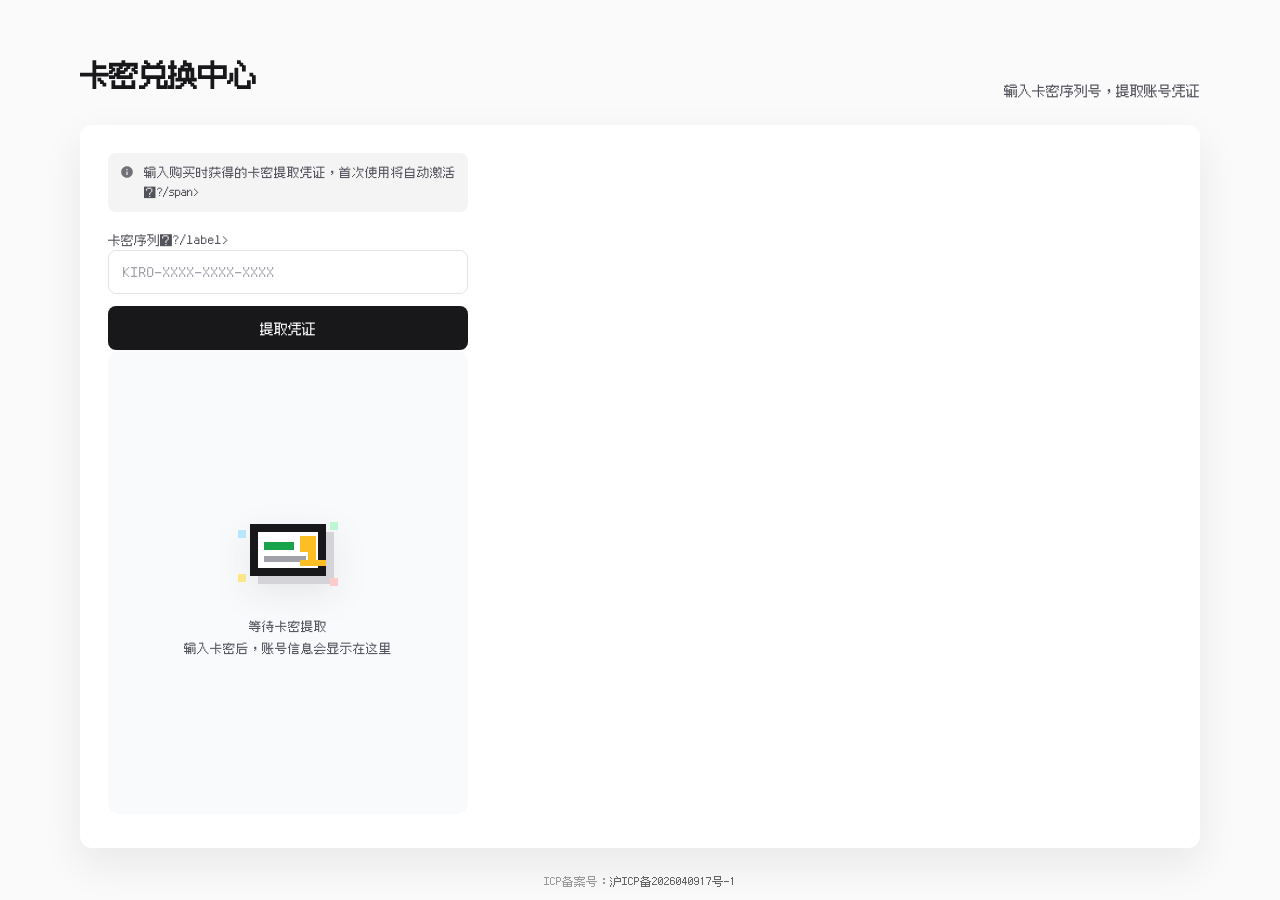
==== commit 2733c18c: "添加ICP备案信息到redeem.html" ====
--- a/static/redeem.html
+++ b/static/redeem.html
@@ -710,5 +710,9 @@
     });
     initCaptcha();
   </script>
+
+  <div style="position:fixed;bottom:10px;left:0;right:0;text-align:center;font-size:12px;color:#999;">
+    <span>ICP备案号：</span><a href="https://beian.miit.gov.cn/" target="_blank" rel="noopener noreferrer" style="color:#666;text-decoration:none;">沪ICP备2026040917号-1</a>
+  </div>
 </body>
 </html>
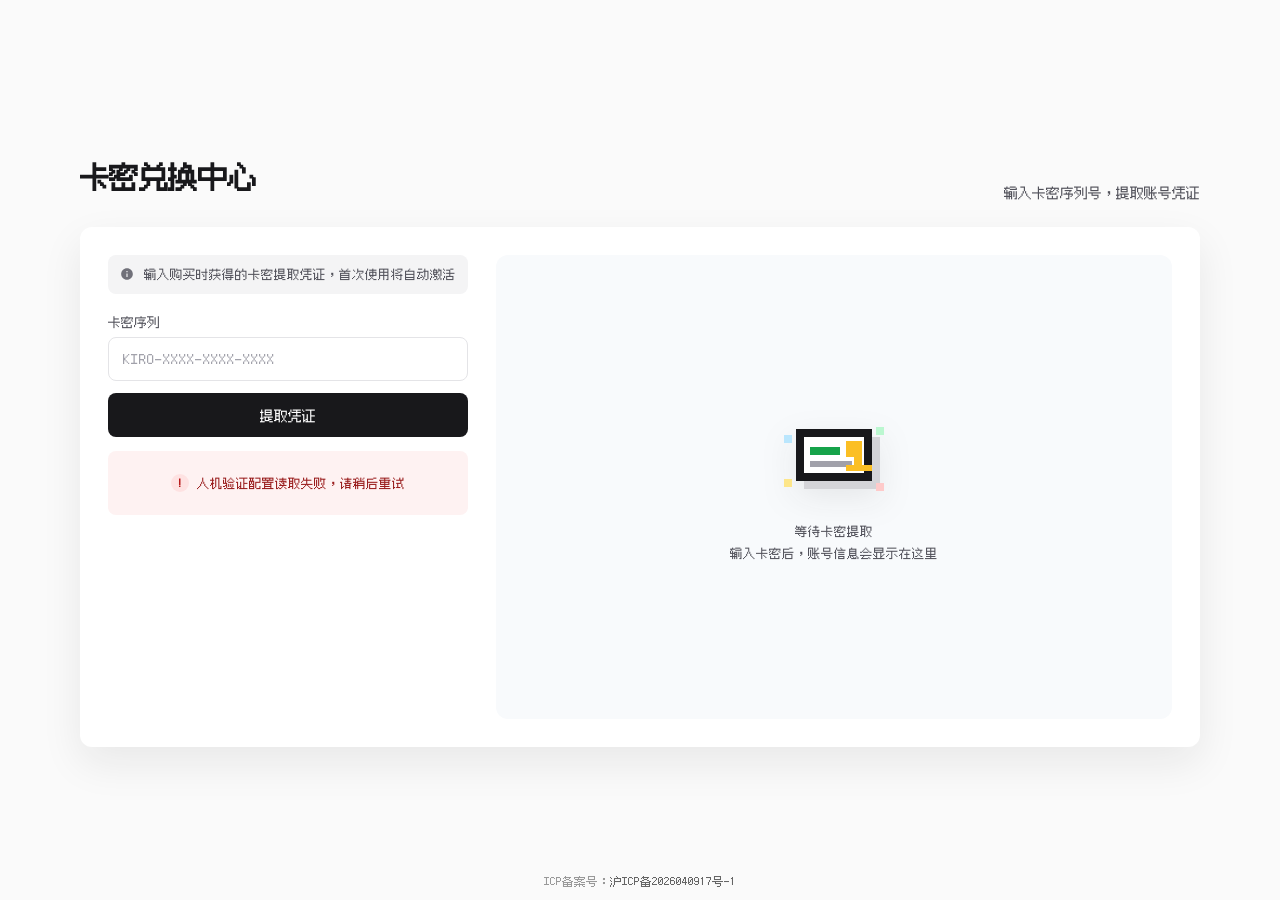
==== commit 0b867fb6: "修复乱码" ====
--- a/static/redeem.html
+++ b/static/redeem.html
@@ -23,10 +23,10 @@
 
       <div class="info">
         <svg class="info-icon" viewBox="0 0 24 24" fill="currentColor"><path d="M12 2C6.48 2 2 6.48 2 12s4.48 10 10 10 10-4.48 10-10S17.52 2 12 2zm1 15h-2v-6h2v6zm0-8h-2V7h2v2z"/></svg>
-        <span>输入购买时获得的卡密提取凭证，首次使用将自动激活�?/span>
+        <span>输入购买时获得的卡密提取凭证，首次使用将自动激活</span>
       </div>
 
-      <label class="field-label" for="inp-get">卡密序列�?/label>
+      <label class="field-label" for="inp-get">卡密序列</label>
       <input type="text" class="input" id="inp-get" placeholder="KIRO-XXXX-XXXX-XXXX" autocomplete="off" autocapitalize="off" spellcheck="false">
 
       <button class="btn" id="btn-get" onclick="reqGet()">
@@ -80,8 +80,8 @@
         _captcha.enabled = true;
         _captcha.siteKey = d.data.siteKey;
         if (!looksLikeTurnstileSiteKey(_captcha.siteKey)) {
-          setCaptchaState('error', '人机验证 Site Key 配置异常，请在后台填�?Cloudflare Turnstile Site Key');
-          _captcha.error = '人机验证配置异常，请联系管理�?;
+          setCaptchaState('error', '人机验证 Site Key 配置异常，请在后台填写Cloudflare Turnstile Site Key');
+          _captcha.error = '人机验证配置异常，请联系管理员';
           return;
         }
         setCaptchaState('loading', '正在加载人机验证...');
@@ -119,7 +119,7 @@
         box.innerHTML =
           '<div class="turnstile-state">' +
             '<span class="turnstile-error-icon" aria-hidden="true">!</span>' +
-            '<span>' + esc(message || '人机验证加载失败，请刷新后重�?) + '</span>' +
+            '<span>' + esc(message || '人机验证加载失败，请刷新后重试') + '</span>' +
           '</div>';
       }
     }
@@ -142,12 +142,12 @@
             },
             'expired-callback': function() {
               _captcha.tokenGet = '';
-              _captcha.error = '人机验证已过期，请重新完成验�?;
+              _captcha.error = '人机验证已过期，请重新完成验';
             },
           });
           setCaptchaState('ready');
         } catch (e) {
-          _captcha.error = '人机验证加载失败，请检查后�?Turnstile Site Key';
+          _captcha.error = '人机验证加载失败，请检查后Turnstile Site Key';
           setCaptchaState('error', _captcha.error);
         }
       };
@@ -322,7 +322,7 @@
       a.click();
       document.body.removeChild(a);
       URL.revokeObjectURL(url);
-      btn.textContent = '已下�?;
+      btn.textContent = '已下载';
       btn.classList.add('done');
       setTimeout(function() { btn.textContent = '下载 JSON'; btn.classList.remove('done'); }, 2000);
     }
@@ -428,7 +428,7 @@
       a.click();
       document.body.removeChild(a);
       URL.revokeObjectURL(url);
-      btn.textContent = '已下�?;
+      btn.textContent = '已下载';
       btn.classList.add('done');
       setTimeout(function() { btn.textContent = '下载 JSON'; btn.classList.remove('done'); }, 2000);
     }
@@ -557,7 +557,7 @@
       a.click();
       document.body.removeChild(a);
       URL.revokeObjectURL(url);
-      btn.textContent = '已下�?;
+      btn.textContent = '已下载';
       btn.classList.add('done');
       setTimeout(function() { btn.textContent = '下载 JSON'; btn.classList.remove('done'); }, 2000);
     }
@@ -623,7 +623,7 @@
     function renderAccountPager(total, totalPages) {
       if (totalPages <= 1) return '';
       const buttons = [];
-      buttons.push('<button class="pager-btn" ' + (_accountPage <= 1 ? 'disabled' : '') + ' onclick="changeAccountPage(' + (_accountPage - 1) + ')">上一�?/button>');
+      buttons.push('<button class="pager-btn" ' + (_accountPage <= 1 ? 'disabled' : '') + ' onclick="changeAccountPage(' + (_accountPage - 1) + ')">上一页</button>');
       for (let i = 1; i <= totalPages; i++) {
         if (i === 1 || i === totalPages || Math.abs(i - _accountPage) <= 1) {
           buttons.push('<button class="pager-btn' + (i === _accountPage ? ' active' : '') + '" onclick="changeAccountPage(' + i + ')">' + i + '</button>');
@@ -631,8 +631,8 @@
           buttons.push('<span class="pager-info">...</span>');
         }
       }
-      buttons.push('<button class="pager-btn" ' + (_accountPage >= totalPages ? 'disabled' : '') + ' onclick="changeAccountPage(' + (_accountPage + 1) + ')">下一�?/button>');
-      return '<div class="account-pager">' + buttons.join('') + '<span class="pager-info">�?' + total + ' �?/span></div>';
+      buttons.push('<button class="pager-btn" ' + (_accountPage >= totalPages ? 'disabled' : '') + ' onclick="changeAccountPage(' + (_accountPage + 1) + ')">下一页</button>');
+      return '<div class="account-pager">' + buttons.join('') + '<span class="pager-info">共' + total + ' 页</span></div>';
     }
 
     function changeAccountPage(page) {
@@ -656,7 +656,7 @@
         document.body.removeChild(ta);
       }
       if (ok) {
-        btn.textContent = '已复制到剪贴�?;
+        btn.textContent = '已复制到剪贴板';
         btn.classList.add('copied');
         setTimeout(function() { btn.textContent = originalLabel; btn.classList.remove('copied'); }, 2000);
       } else {
@@ -680,7 +680,7 @@
         document.body.removeChild(ta);
       }
       if (ok) {
-        btn.textContent = '已复�?;
+        btn.textContent = '已复制';
         btn.classList.add('copied');
         setTimeout(function() { btn.textContent = originalLabel; btn.classList.remove('copied'); }, 2000);
       } else {
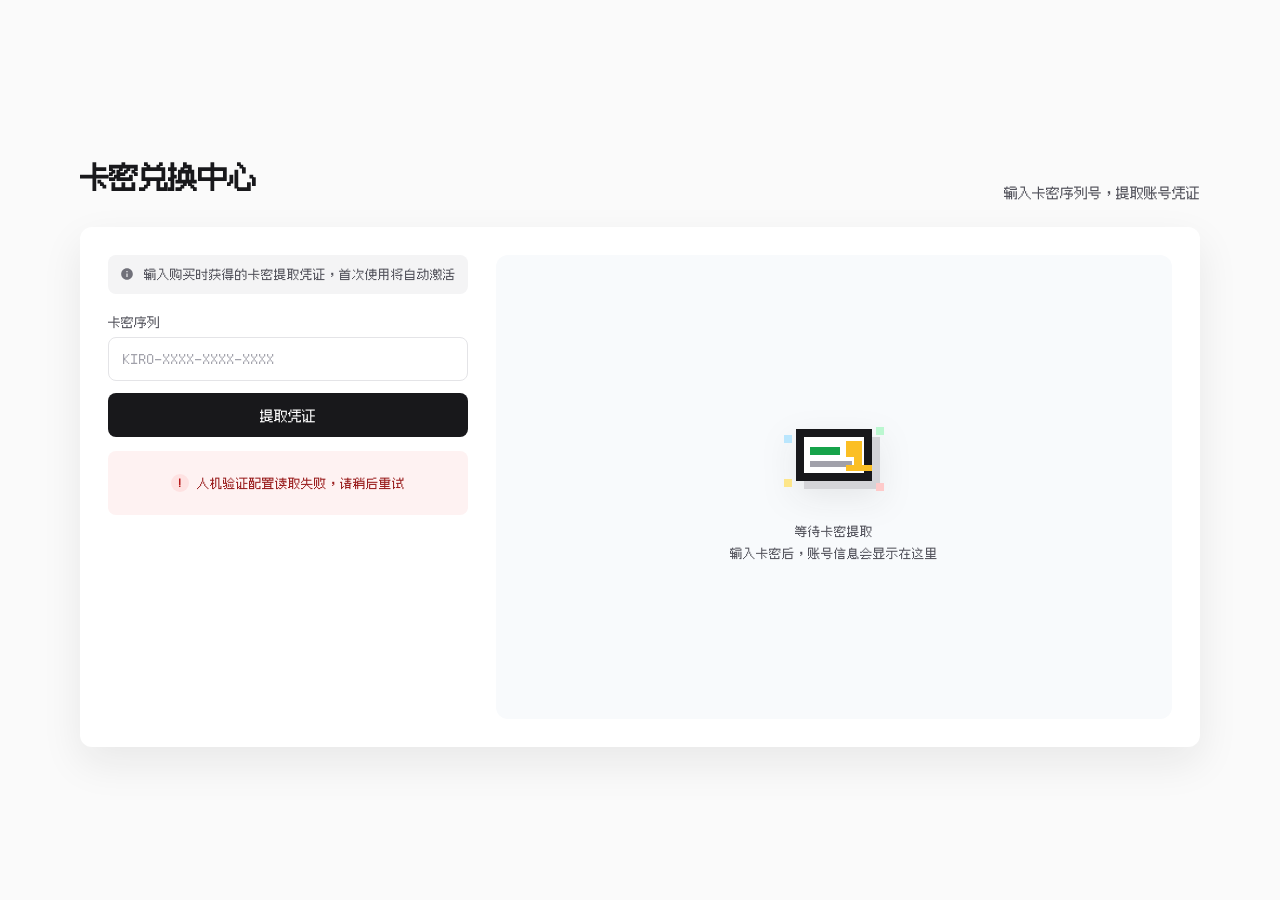
==== commit 81d6a1d6: "refactor: 移除兑换页ICP备案号" ====
--- a/static/redeem.html
+++ b/static/redeem.html
@@ -12,6 +12,20 @@
 </head>
 <body>
 
+  <!-- 公告滚动区域 - 固定定位在顶部 -->
+  <div class="announcement-bar" id="announcement-bar" style="display:none;">
+    <div class="announcement-content">
+      <svg class="announcement-icon" viewBox="0 0 24 24" fill="currentColor">
+        <path d="M12 22c1.1 0 2-.9 2-2h-4c0 1.1.9 2 2 2zm6-6v-5c0-3.07-1.63-5.64-4.5-6.32V4c0-.83-.67-1.5-1.5-1.5s-1.5.67-1.5 1.5v.68C7.64 5.36 6 7.92 6 11v5l-2 2v1h16v-1l-2-2zm-2 1H8v-6c0-2.48 1.51-4.5 4-4.5s4 2.02 4 4.5v6z"/>
+      </svg>
+      <div class="announcement-text">
+        <span class="announcement-label" id="announcement-wechat-label" style="display:none;">VX: <span id="announcement-wechat"></span></span>
+        <span class="announcement-separator" id="announcement-separator" style="display:none;"> | </span>
+        <span id="announcement-message"></span>
+      </div>
+    </div>
+  </div>
+
   <div class="wrap">
 
     <div class="header">
@@ -40,9 +54,6 @@
 
     </div>
 
-    <div class="footer-beian" style="position:fixed;bottom:10px;left:0;right:0;text-align:center;font-size:12px;color:#999;">
-      <span>ICP备案号：</span><a href="https://beian.miit.gov.cn/" target="_blank" rel="noopener noreferrer" style="color:#666;text-decoration:none;">沪ICP备2026040917号-1</a>
-</div>
   </div>
 
   <script>
@@ -90,6 +101,44 @@
         _captcha.enabled = true;
         _captcha.error = '人机验证配置读取失败，请稍后重试';
         setCaptchaState('error', _captcha.error);
+      }
+    }
+
+    // 加载公告信息
+    async function initAnnouncement() {
+      try {
+        const r = await fetch(API_BASE + '/api/announcement/info');
+        const d = await r.json();
+        if (d.code !== 0 || !d.data) return;
+        
+        const wechat = (d.data.customerServiceWechat || '').trim();
+        const message = (d.data.announcementText || '').trim();
+        
+        if (!wechat && !message) return;
+        
+        const bar = document.getElementById('announcement-bar');
+        const wechatLabel = document.getElementById('announcement-wechat-label');
+        const wechatSpan = document.getElementById('announcement-wechat');
+        const separator = document.getElementById('announcement-separator');
+        const messageSpan = document.getElementById('announcement-message');
+        
+        if (wechat) {
+          wechatSpan.textContent = wechat;
+          wechatLabel.style.display = 'inline';
+        }
+        
+        if (message) {
+          messageSpan.textContent = message;
+        }
+        
+        if (wechat && message) {
+          separator.style.display = 'inline';
+        }
+        
+        bar.style.display = 'block';
+        document.body.classList.add('has-announcement');
+      } catch (e) {
+        console.log('公告信息加载失败');
       }
     }
 
@@ -709,10 +758,8 @@
       if (out && _lastGetData) paintGet(out);
     });
     initCaptcha();
+    initAnnouncement();
   </script>
 
-  <div style="position:fixed;bottom:10px;left:0;right:0;text-align:center;font-size:12px;color:#999;">
-    <span>ICP备案号：</span><a href="https://beian.miit.gov.cn/" target="_blank" rel="noopener noreferrer" style="color:#666;text-decoration:none;">沪ICP备2026040917号-1</a>
-  </div>
 </body>
 </html>
--- a/static/css/redeem.css
+++ b/static/css/redeem.css
@@ -1022,16 +1022,29 @@
 
       .account-info-grid {
         grid-template-columns: repeat(4, minmax(0, 1fr));
+        gap: 10px;
+      }
+
+      .account-info-item {
+        min-height: 56px;
+        display: flex;
+        flex-direction: column;
+        justify-content: flex-start;
       }
 
       .account-info-label {
-        margin-bottom: 2px;
+        margin-bottom: 4px;
         font-size: 10px;
+        flex-shrink: 0;
       }
 
       .account-info-value {
         font-size: 12px;
-        line-height: 1.35;
+        line-height: 1.5;
+        white-space: normal;
+        overflow: visible;
+        text-overflow: clip;
+        word-break: break-word;
       }
     }
 
@@ -1076,19 +1089,30 @@
       }
 
       .account-info-item {
-        min-height: 54px;
+        min-height: 56px;
         padding: 8px 10px;
+        display: flex;
+        flex-direction: column;
+        justify-content: flex-start;
       }
 
       .account-info-item.full {
         display: none;
       }
 
+      .account-info-label {
+        flex-shrink: 0;
+        margin-bottom: 4px;
+        font-size: 10px;
+      }
+
       .account-info-value {
-        white-space: nowrap;
-        overflow: hidden;
-        text-overflow: ellipsis;
-        word-break: normal;
+        white-space: normal;
+        overflow: visible;
+        text-overflow: clip;
+        word-break: break-word;
+        line-height: 1.5;
+        font-size: 12px;
       }
 
       .account-card-head .copy-btn {
@@ -1148,3 +1172,94 @@
       .header h1 { font-size: 19px; }
       .info, .status { font-size: 12px; }
     }
+
+    /* 公告栏样式 - 固定定位在顶部 */
+    .announcement-bar {
+      position: fixed;
+      top: 0;
+      left: 0;
+      right: 0;
+      width: 100%;
+      padding: 12px 16px;
+      background: linear-gradient(135deg, #fef3c7 0%, #fde68a 100%);
+      box-shadow: 0 2px 8px rgba(217, 119, 6, 0.12);
+      animation: slideDown 0.4s var(--ease);
+      z-index: 1000;
+    }
+    
+    /* 当显示公告时,给body添加顶部padding */
+    body.has-announcement {
+      padding-top: calc(max(24px, env(safe-area-inset-top)) + 60px);
+    }
+
+    @keyframes slideDown {
+      from { opacity: 0; transform: translateY(-10px); }
+      to   { opacity: 1; transform: translateY(0); }
+    }
+
+    .announcement-content {
+      display: flex;
+      align-items: flex-start;
+      gap: 10px;
+    }
+
+    .announcement-icon {
+      flex-shrink: 0;
+      width: 18px;
+      height: 18px;
+      margin-top: 1px;
+      color: #b45309;
+    }
+
+    .announcement-text {
+      flex: 1;
+      min-width: 0;
+      font-size: 13px;
+      line-height: 1.55;
+      color: #78350f;
+      font-weight: 500;
+    }
+
+    #announcement-wechat {
+      font-weight: 700;
+      color: #92400e;
+    }
+
+    .announcement-separator {
+      margin: 0 6px;
+      color: #d97706;
+    }
+
+    @media (max-width: 640px) {
+      .announcement-bar {
+        padding: 10px 14px;
+      }
+
+      .announcement-text {
+        font-size: 12.5px;
+      }
+
+      .announcement-icon {
+        width: 16px;
+        height: 16px;
+      }
+      
+      body.has-announcement {
+        padding-top: calc(max(16px, env(safe-area-inset-top)) + 54px);
+      }
+    }
+
+    @media (max-width: 480px) {
+      .announcement-bar {
+        padding: 9px 12px;
+      }
+
+      .announcement-text {
+        font-size: 12px;
+        line-height: 1.6;
+      }
+      
+      body.has-announcement {
+        padding-top: calc(max(14px, env(safe-area-inset-top)) + 50px);
+      }
+    }
